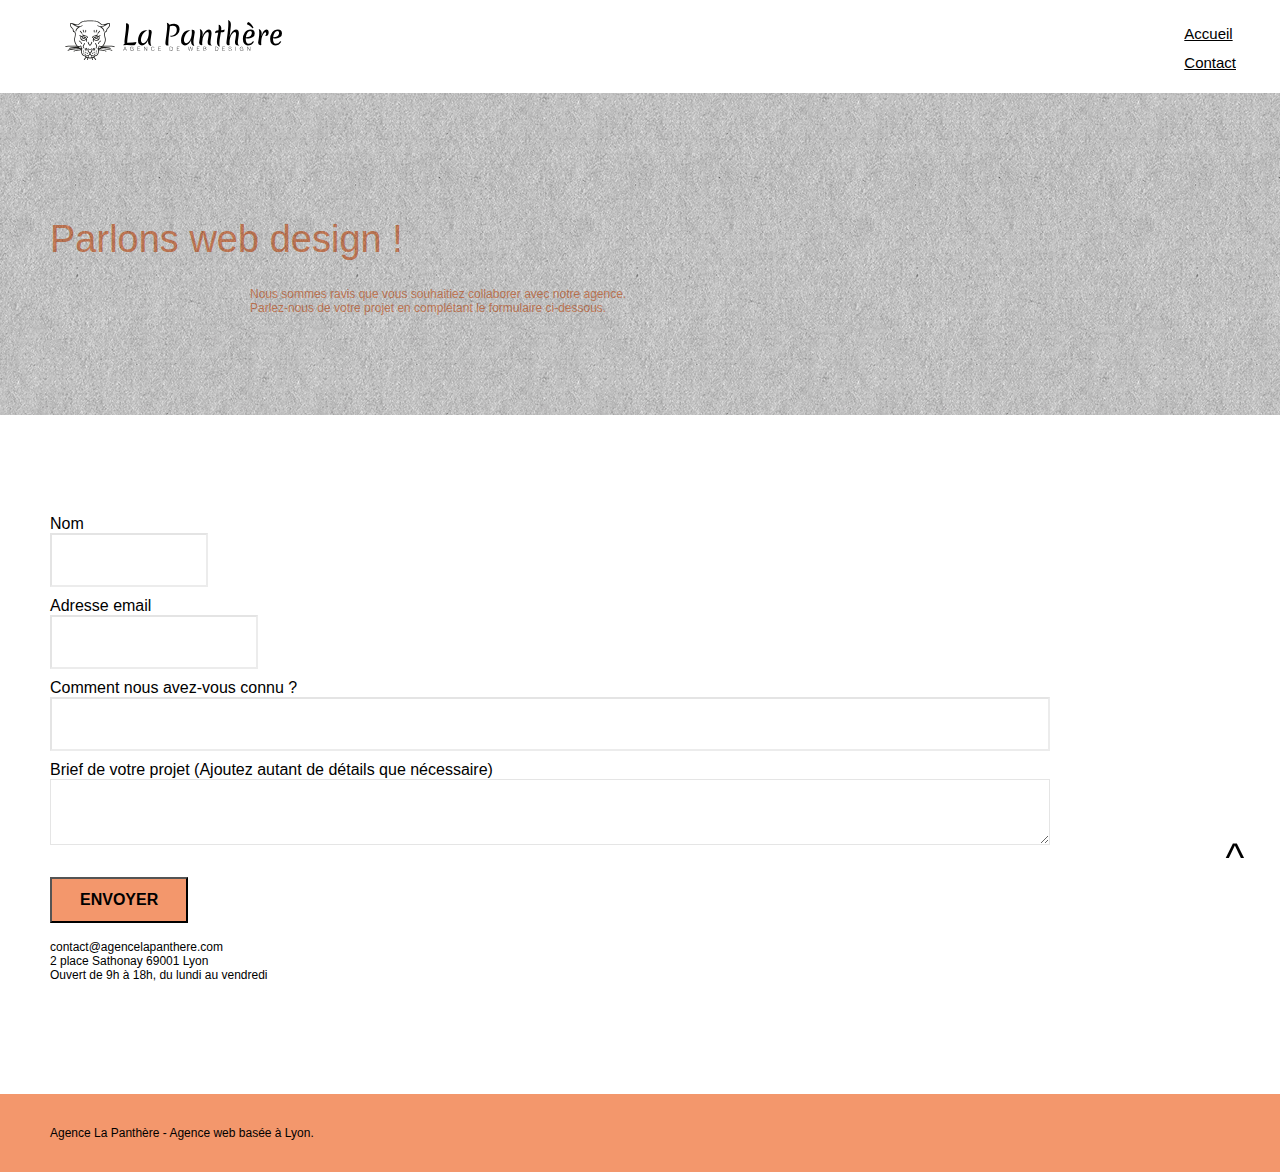
==== contact.html @ d8df53a5 "end maj all files" ====
<!doctype html>
<html lang=fr>
<head>
<meta charset=utf-8>
<meta name=keywords content="seo, site web, site internet, agence design, agence design lyon, création site web, agence web">
<meta name=description content="Contactez l'agence Webdesign La Panthère pour toutes vos demandes de projets Web">
<meta name=viewport content="width=device-width, initial-scale=1.0, viewport-fit=cover">
<link rel="shortcut icon" type=image/png href=favicon.jpg>
<link rel=stylesheet type=text/css href=./css/bootstrap.min.css>
<link rel=stylesheet type=text/css href=style.css>
<link rel=stylesheet type=text/css href=./css/font-awesome.min.css>
<link rel=stylesheet type=text/css href=./css/et-line.min.css>
<script src=./js/jquery-2.1.0.min.js></script>
<script src=./js/bootstrap.min.js></script>
<script src=./js/blocs.min.js></script>
<script src=./js/jqBootstrapValidation.js></script>
<script src=./js/formHandler.js></script>
<title>Entreprise webdesign Lyon - La Panthère - Contact</title>
</head>
<body>
<div class=page-container>
<div class="bloc bgc-white l-bloc" id=bloc-0>
<div class="container bloc-sm">
<nav class="navbar row">
<div class=navbar-header>
<a class=navbar-brand href=index.html><img src=img/agence-la-panthere-monochrome.svg alt="atlanta web design logo" height=40></a>
</div>
<div class="collapse navbar-collapse navbar-1 special-dropdown-nav">
<div class="site-navigation nav navbar-nav">
<p>
<a href=index.html>Accueil</a>
</p>
<p>
<a href=contact.html>Contact</a>
</p>
</div>
</div>
</nav>
</div>
</div>
<div class="bloc bg-dots-bg bg-repeat bgc-atomic-tangerine d-bloc bloc-bg-texture texture-paper" id=bloc-6>
<div class="container bloc-lg">
<div class=row>
<div class=col-sm-12>
<h1 class="text-center hero-bloc-text tc-white">
Parlons web design !
</h1>
<p class="text-center mg-lg tc-white tight-width-whitespace">
Nous sommes ravis que vous souhaitiez collaborer avec notre agence.<br>
Parlez-nous de votre projet en complétant le formulaire ci-dessous.
</p>
</div>
</div>
</div>
</div>
<div class="bloc bgc-white l-bloc" id=bloc-7>
<div class="container bloc-lg">
<div class=row>
<div class=col-sm-6>
<form id=form_1 novalidate data-success-msg="Your message has been sent." data-fail-msg="Sorry it seems that our mail server is not responding, Sorry for the inconvenience!">
<div class=form-group>
<label for=name>
Nom
</label>
<input id=name class=form-control required />
</div>
<div class=form-group>
<label for=email>
Adresse email
</label>
<input id=email class=form-control type=email required />
</div>
<div class=form-group>
<label for=input_504>
Comment nous avez-vous connu ?
</label>
<input class=form-control type=text required id=input_504 />
</div>
<div class=form-group>
<label for=message>
Brief de votre projet (Ajoutez autant de détails que nécessaire)<br>
</label><textarea id=message class=form-control rows=4 cols=50 required></textarea>
</div>
<button class="bloc-button btn btn-lg btn-block cta-hero btn-atomic-tangerine" type=submit>
Envoyer
</button>
</form>
</div>
<div class=col-sm-6>
<p>
contact@agencelapanthere.com<br>2 place Sathonay 69001 Lyon<br>Ouvert de 9h à 18h, du lundi au vendredi<br>
</p>
</div>
</div>
</div>
</div>
<a class="bloc-button btn btn-d scrollToTop" href=#bloc-0> &#94;<span class="fa fa-chevron-up"></span></a>
<div class="bloc bgc-atomic-tangerine d-bloc" id=bloc-8>
<div class="container bloc-sm">
<div class=row>
<div class=col-sm-12>
<p class=text-center>
Agence La Panthère - Agence web basée à Lyon.<br>
</p>
<div class="row row-no-gutters social">
<div class=col-sm-3>
<div class=text-center>
<a class=social title=twitter href=index.html><span class="fa fa-twitter icon-md"></span></a>
</div>
</div>
<div class=col-sm-3>
<div class=text-center>
<a class=social title=facebook href=index.html><span class="fa fa-facebook icon-md"></span></a>
</div>
</div>
<div class=col-sm-3>
<div class=text-center>
<a class=social title=accueil href=index.html><span class="fa fa-dribbble icon-md"></span></a>
</div>
</div>
<div class=col-sm-3>
<div class=text-center>
<a class=social title=instagram href=index.html><span class="fa fa-instagram icon-md"></span></a>
</div>
</div>
</div>
</div>
</div>
</div>
</div>
</div>
</body>
</html>
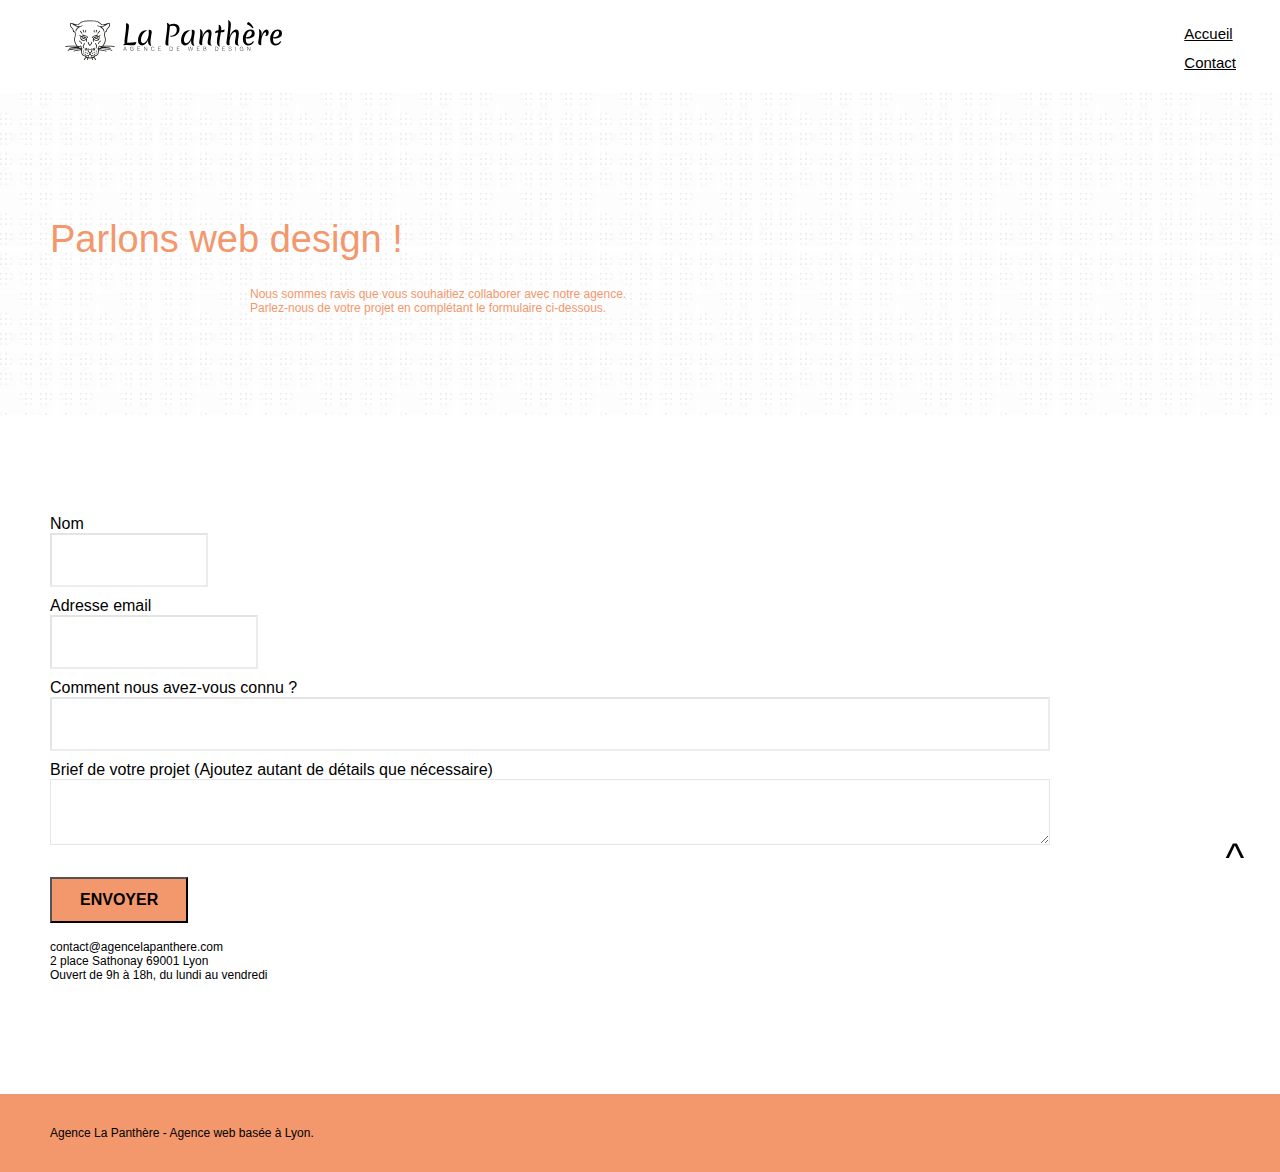
==== commit d36599b4: "fix bg filtre + export code depuis serveur laragon" ====
--- a/contact.html
+++ b/contact.html
@@ -1,133 +1,133 @@
 <!doctype html>
 <html lang=fr>
 <head>
-<meta charset=utf-8>
-<meta name=keywords content="seo, site web, site internet, agence design, agence design lyon, création site web, agence web">
-<meta name=description content="Contactez l'agence Webdesign La Panthère pour toutes vos demandes de projets Web">
-<meta name=viewport content="width=device-width, initial-scale=1.0, viewport-fit=cover">
-<link rel="shortcut icon" type=image/png href=favicon.jpg>
-<link rel=stylesheet type=text/css href=./css/bootstrap.min.css>
-<link rel=stylesheet type=text/css href=style.css>
-<link rel=stylesheet type=text/css href=./css/font-awesome.min.css>
-<link rel=stylesheet type=text/css href=./css/et-line.min.css>
-<script src=./js/jquery-2.1.0.min.js></script>
-<script src=./js/bootstrap.min.js></script>
-<script src=./js/blocs.min.js></script>
-<script src=./js/jqBootstrapValidation.js></script>
-<script src=./js/formHandler.js></script>
-<title>Entreprise webdesign Lyon - La Panthère - Contact</title>
+    <meta charset=utf-8>
+    <meta name=keywords content="seo, site web, site internet, agence design, agence design lyon, création site web, agence web">
+    <meta name=description content="Contactez l'agence Webdesign La Panthère pour toutes vos demandes de projets Web">
+    <meta name=viewport content="width=device-width, initial-scale=1.0, viewport-fit=cover">
+    <link rel="shortcut icon" type=image/png href=favicon.jpg>
+    <link rel=stylesheet type=text/css href=./css/bootstrap.min.css>
+    <link rel=stylesheet type=text/css href=style.css>
+    <link rel=stylesheet type=text/css href=./css/font-awesome.min.css>
+    <link rel=stylesheet type=text/css href=./css/et-line.min.css>
+    <script src=./js/jquery-2.1.0.min.js></script>
+    <script src=./js/bootstrap.min.js></script>
+    <script src=./js/blocs.min.js></script>
+    <script src=./js/jqBootstrapValidation.js></script>
+    <script src=./js/formHandler.js></script>
+    <title>Entreprise webdesign Lyon - La Panthère - Contact</title>
 </head>
 <body>
-<div class=page-container>
-<div class="bloc bgc-white l-bloc" id=bloc-0>
-<div class="container bloc-sm">
-<nav class="navbar row">
-<div class=navbar-header>
-<a class=navbar-brand href=index.html><img src=img/agence-la-panthere-monochrome.svg alt="atlanta web design logo" height=40></a>
-</div>
-<div class="collapse navbar-collapse navbar-1 special-dropdown-nav">
-<div class="site-navigation nav navbar-nav">
-<p>
-<a href=index.html>Accueil</a>
-</p>
-<p>
-<a href=contact.html>Contact</a>
-</p>
-</div>
-</div>
-</nav>
-</div>
-</div>
-<div class="bloc bg-dots-bg bg-repeat bgc-atomic-tangerine d-bloc bloc-bg-texture texture-paper" id=bloc-6>
-<div class="container bloc-lg">
-<div class=row>
-<div class=col-sm-12>
-<h1 class="text-center hero-bloc-text tc-white">
-Parlons web design !
-</h1>
-<p class="text-center mg-lg tc-white tight-width-whitespace">
-Nous sommes ravis que vous souhaitiez collaborer avec notre agence.<br>
-Parlez-nous de votre projet en complétant le formulaire ci-dessous.
-</p>
-</div>
-</div>
-</div>
-</div>
-<div class="bloc bgc-white l-bloc" id=bloc-7>
-<div class="container bloc-lg">
-<div class=row>
-<div class=col-sm-6>
-<form id=form_1 novalidate data-success-msg="Your message has been sent." data-fail-msg="Sorry it seems that our mail server is not responding, Sorry for the inconvenience!">
-<div class=form-group>
-<label for=name>
-Nom
-</label>
-<input id=name class=form-control required />
-</div>
-<div class=form-group>
-<label for=email>
-Adresse email
-</label>
-<input id=email class=form-control type=email required />
-</div>
-<div class=form-group>
-<label for=input_504>
-Comment nous avez-vous connu ?
-</label>
-<input class=form-control type=text required id=input_504 />
-</div>
-<div class=form-group>
-<label for=message>
-Brief de votre projet (Ajoutez autant de détails que nécessaire)<br>
-</label><textarea id=message class=form-control rows=4 cols=50 required></textarea>
-</div>
-<button class="bloc-button btn btn-lg btn-block cta-hero btn-atomic-tangerine" type=submit>
-Envoyer
-</button>
-</form>
-</div>
-<div class=col-sm-6>
-<p>
-contact@agencelapanthere.com<br>2 place Sathonay 69001 Lyon<br>Ouvert de 9h à 18h, du lundi au vendredi<br>
-</p>
-</div>
-</div>
-</div>
-</div>
-<a class="bloc-button btn btn-d scrollToTop" href=#bloc-0> &#94;<span class="fa fa-chevron-up"></span></a>
-<div class="bloc bgc-atomic-tangerine d-bloc" id=bloc-8>
-<div class="container bloc-sm">
-<div class=row>
-<div class=col-sm-12>
-<p class=text-center>
-Agence La Panthère - Agence web basée à Lyon.<br>
-</p>
-<div class="row row-no-gutters social">
-<div class=col-sm-3>
-<div class=text-center>
-<a class=social title=twitter href=index.html><span class="fa fa-twitter icon-md"></span></a>
-</div>
-</div>
-<div class=col-sm-3>
-<div class=text-center>
-<a class=social title=facebook href=index.html><span class="fa fa-facebook icon-md"></span></a>
-</div>
-</div>
-<div class=col-sm-3>
-<div class=text-center>
-<a class=social title=accueil href=index.html><span class="fa fa-dribbble icon-md"></span></a>
-</div>
-</div>
-<div class=col-sm-3>
-<div class=text-center>
-<a class=social title=instagram href=index.html><span class="fa fa-instagram icon-md"></span></a>
-</div>
-</div>
-</div>
-</div>
-</div>
-</div>
-</div>
-</div>
+    <div class=page-container>
+        <div class="bloc bgc-white l-bloc" id=bloc-0>
+            <div class="container bloc-sm">
+                <nav class="navbar row">
+                    <div class=navbar-header>
+                        <a class=navbar-brand href=index.html><img src=img/agence-la-panthere-monochrome.svg alt="atlanta web design logo" height=40></a>
+                    </div>
+                    <div class="collapse navbar-collapse navbar-1 special-dropdown-nav">
+                        <div class="site-navigation nav navbar-nav">
+                            <p>
+                                <a href=index.html>Accueil</a>
+                            </p>
+                            <p>
+                                <a href=contact.html>Contact</a>
+                            </p>
+                        </div>
+                    </div>
+                </nav>
+            </div>
+        </div>
+        <div class="bloc bg-dots-bg bg-repeat bgc-atomic-tangerine d-bloc bloc-bg-texture texture-paper" id=bloc-6>
+            <div class="container bloc-lg">
+                <div class=row>
+                    <div class=col-sm-12>
+                        <h1 class="text-center hero-bloc-text tc-white">
+                            Parlons web design !
+                        </h1>
+                        <p class="text-center mg-lg tc-white tight-width-whitespace">
+                            Nous sommes ravis que vous souhaitiez collaborer avec notre agence.<br>
+                            Parlez-nous de votre projet en complétant le formulaire ci-dessous.
+                        </p>
+                    </div>
+                </div>
+            </div>
+        </div>
+        <div class="bloc bgc-white l-bloc" id=bloc-7>
+            <div class="container bloc-lg">
+                <div class=row>
+                    <div class=col-sm-6>
+                        <form id=form_1 novalidate data-success-msg="Your message has been sent." data-fail-msg="Sorry it seems that our mail server is not responding, Sorry for the inconvenience!">
+                            <div class=form-group>
+                                <label for=name>
+                                    Nom
+                                </label>
+                                <input id=name class=form-control required />
+                            </div>
+                            <div class=form-group>
+                                <label for=email>
+                                    Adresse email
+                                </label>
+                                <input id=email class=form-control type=email required />
+                            </div>
+                            <div class=form-group>
+                                <label for=input_504>
+                                    Comment nous avez-vous connu ?
+                                </label>
+                                <input class=form-control type=text required id=input_504 />
+                            </div>
+                            <div class=form-group>
+                                <label for=message>
+                                    Brief de votre projet (Ajoutez autant de détails que nécessaire)<br>
+                                </label><textarea id=message class=form-control rows=4 cols=50 required></textarea>
+                            </div>
+                            <button class="bloc-button btn btn-lg btn-block cta-hero btn-atomic-tangerine" type=submit>
+                                Envoyer
+                            </button>
+                        </form>
+                    </div>
+                    <div class=col-sm-6>
+                        <p>
+                            contact@agencelapanthere.com<br>2 place Sathonay 69001 Lyon<br>Ouvert de 9h à 18h, du lundi au vendredi<br>
+                        </p>
+                    </div>
+                </div>
+            </div>
+        </div>
+        <a class="bloc-button btn btn-d scrollToTop" href=#bloc-0> &#94;<span class="fa fa-chevron-up"></span></a>
+        <div class="bloc bgc-atomic-tangerine d-bloc" id=bloc-8>
+            <div class="container bloc-sm">
+                <div class=row>
+                    <div class=col-sm-12>
+                        <p class=text-center>
+                            Agence La Panthère - Agence web basée à Lyon.<br>
+                        </p>
+                        <div class="row row-no-gutters social">
+                            <div class=col-sm-3>
+                                <div class=text-center>
+                                    <a class=social title=twitter href=index.html><span class="fa fa-twitter icon-md"></span></a>
+                                </div>
+                            </div>
+                            <div class=col-sm-3>
+                                <div class=text-center>
+                                    <a class=social title=facebook href=index.html><span class="fa fa-facebook icon-md"></span></a>
+                                </div>
+                            </div>
+                            <div class=col-sm-3>
+                                <div class=text-center>
+                                    <a class=social title=accueil href=index.html><span class="fa fa-dribbble icon-md"></span></a>
+                                </div>
+                            </div>
+                            <div class=col-sm-3>
+                                <div class=text-center>
+                                    <a class=social title=instagram href=index.html><span class="fa fa-instagram icon-md"></span></a>
+                                </div>
+                            </div>
+                        </div>
+                    </div>
+                </div>
+            </div>
+        </div>
+    </div>
 </body>
 </html>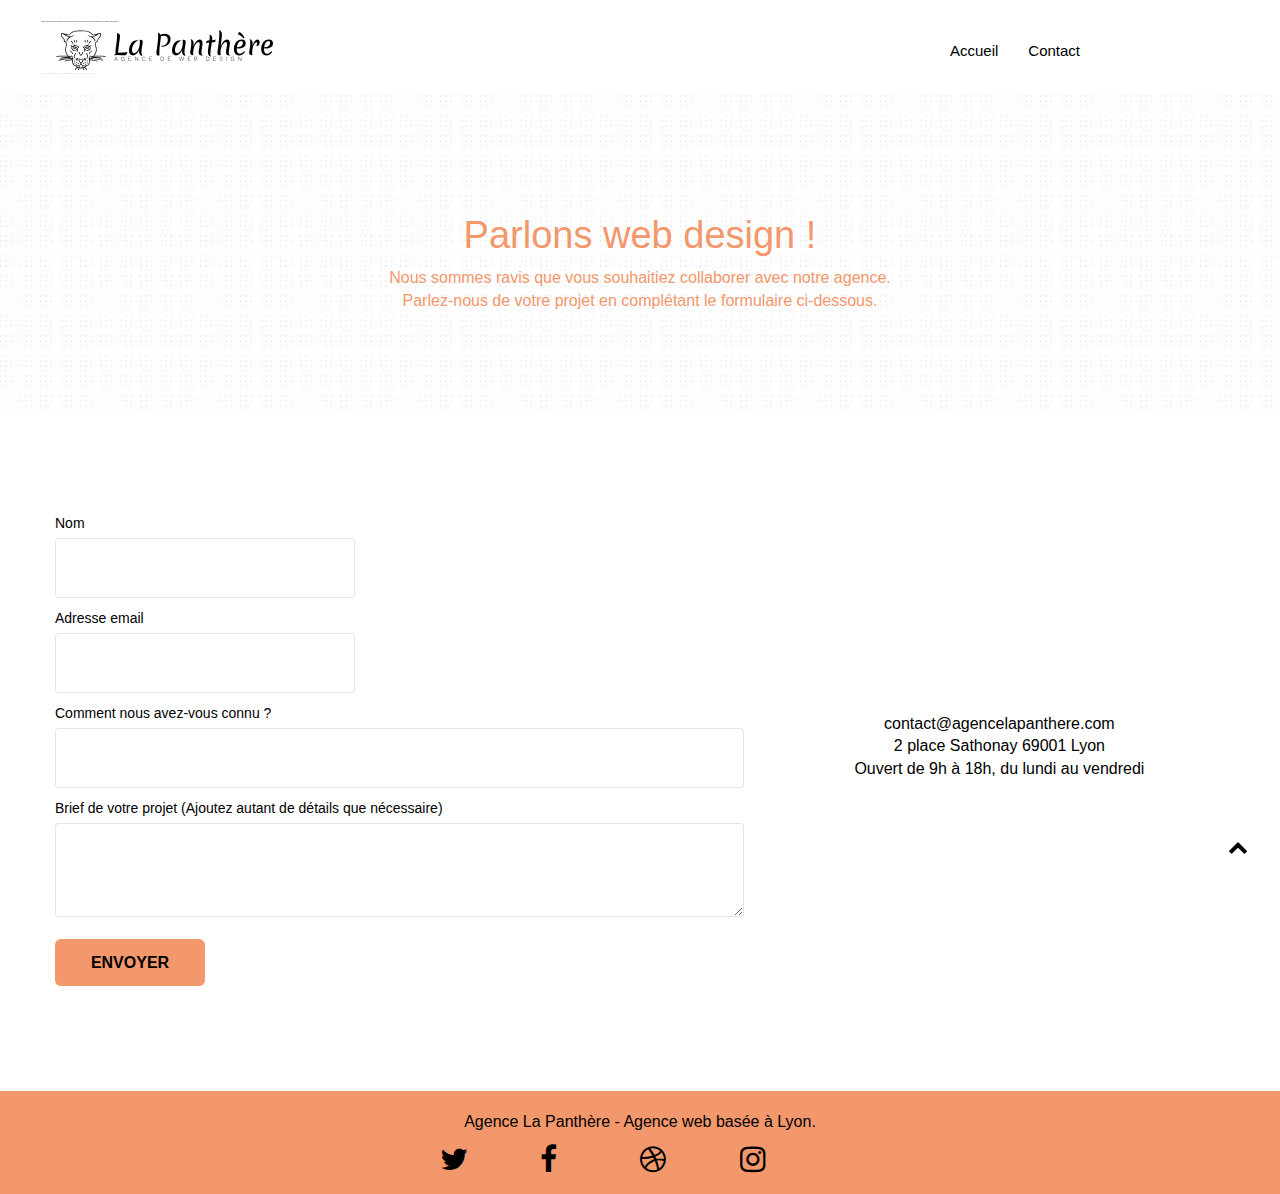
==== commit 009a326f: "fix css responsiv & menu mobile" ====
--- a/contact.html
+++ b/contact.html
@@ -5,16 +5,15 @@
     <meta name=keywords content="seo, site web, site internet, agence design, agence design lyon, création site web, agence web">
     <meta name=description content="Contactez l'agence Webdesign La Panthère pour toutes vos demandes de projets Web">
     <meta name=viewport content="width=device-width, initial-scale=1.0, viewport-fit=cover">
-    <link rel="shortcut icon" type=image/png href=favicon.jpg>
-    <link rel=stylesheet type=text/css href=./css/bootstrap.min.css>
+    <link rel=stylesheet type=text/css href=./css/bootstrap.css>
     <link rel=stylesheet type=text/css href=style.css>
-    <link rel=stylesheet type=text/css href=./css/font-awesome.min.css>
-    <link rel=stylesheet type=text/css href=./css/et-line.min.css>
-    <script src=./js/jquery-2.1.0.min.js></script>
-    <script src=./js/bootstrap.min.js></script>
-    <script src=./js/blocs.min.js></script>
-    <script src=./js/jqBootstrapValidation.js></script>
-    <script src=./js/formHandler.js></script>
+    <link rel=stylesheet type=text/css href=./css/font-awesome.css>
+    <link rel=stylesheet type=text/css href=./css/et-line.css>
+
+    <script src="./js/jquery-2.1.0.js"></script>
+    <script src="./js/jquery.touchSwipe.js"></script>
+    <script src="./js/bootstrap.js"></script>
+    <script src="./js/jqBootstrapValidation.js"></script>
     <title>Entreprise webdesign Lyon - La Panthère - Contact</title>
 </head>
 <body>
@@ -23,17 +22,22 @@
             <div class="container bloc-sm">
                 <nav class="navbar row">
                     <div class=navbar-header>
-                        <a class=navbar-brand href=index.html><img src=img/agence-la-panthere-monochrome.svg alt="atlanta web design logo" height=40></a>
+                        <div class=keywords style=color:#000000;font-size:1px>Contact Agence web à paris, Contact stratégie web, Contact web design, Contact illustrations, Contact design de site web, Contact site web, Contact web, Contact site internet</div>
+                        <a class=navbar-brand href=index.html><img src=img/agence-la-panthere-monochrome.svg alt="paris web design logo agence web meilleure agence" height=40></a>
+                        <div class=keywords style=color:#cccccc;font-size:1px>Agence web à paris, stratégie web, web design, illustrations, design de site web, site web, web, internet, site internet, site</div>
+                        <button id="nav-toggle" type="button" class="ui-navbar-toggle navbar-toggle" data-toggle="collapse" data-target=".navbar-1">
+                            <span class="sr-only">Toggle navigation</span><span class="icon-bar"></span><span class="icon-bar"></span><span class="icon-bar"></span>
+                        </button>
                     </div>
                     <div class="collapse navbar-collapse navbar-1 special-dropdown-nav">
-                        <div class="site-navigation nav navbar-nav">
-                            <p>
-                                <a href=index.html>Accueil</a>
-                            </p>
-                            <p>
-                                <a href=contact.html>Contact</a>
-                            </p>
-                        </div>
+                        <ul class="site-navigation nav navbar-nav">
+                            <li>
+                                <a href="index.html">Accueil</a>
+                            </li>
+                            <li>
+                                <a href="contact.html">Contact</a>
+                            </li>
+                        </ul>
                     </div>
                 </nav>
             </div>
@@ -55,7 +59,7 @@
         </div>
         <div class="bloc bgc-white l-bloc" id=bloc-7>
             <div class="container bloc-lg">
-                <div class=row>
+                <div class="row row-form">
                     <div class=col-sm-6>
                         <form id=form_1 novalidate data-success-msg="Your message has been sent." data-fail-msg="Sorry it seems that our mail server is not responding, Sorry for the inconvenience!">
                             <div class=form-group>
@@ -94,7 +98,8 @@
                 </div>
             </div>
         </div>
-        <a class="bloc-button btn btn-d scrollToTop" href=#bloc-0> &#94;<span class="fa fa-chevron-up"></span></a>
+        
+        <a class="bloc-button btn btn-d scrollToTop" href=#bloc-0><span class="fa fa-chevron-up"></span></a>
         <div class="bloc bgc-atomic-tangerine d-bloc" id=bloc-8>
             <div class="container bloc-sm">
                 <div class=row>
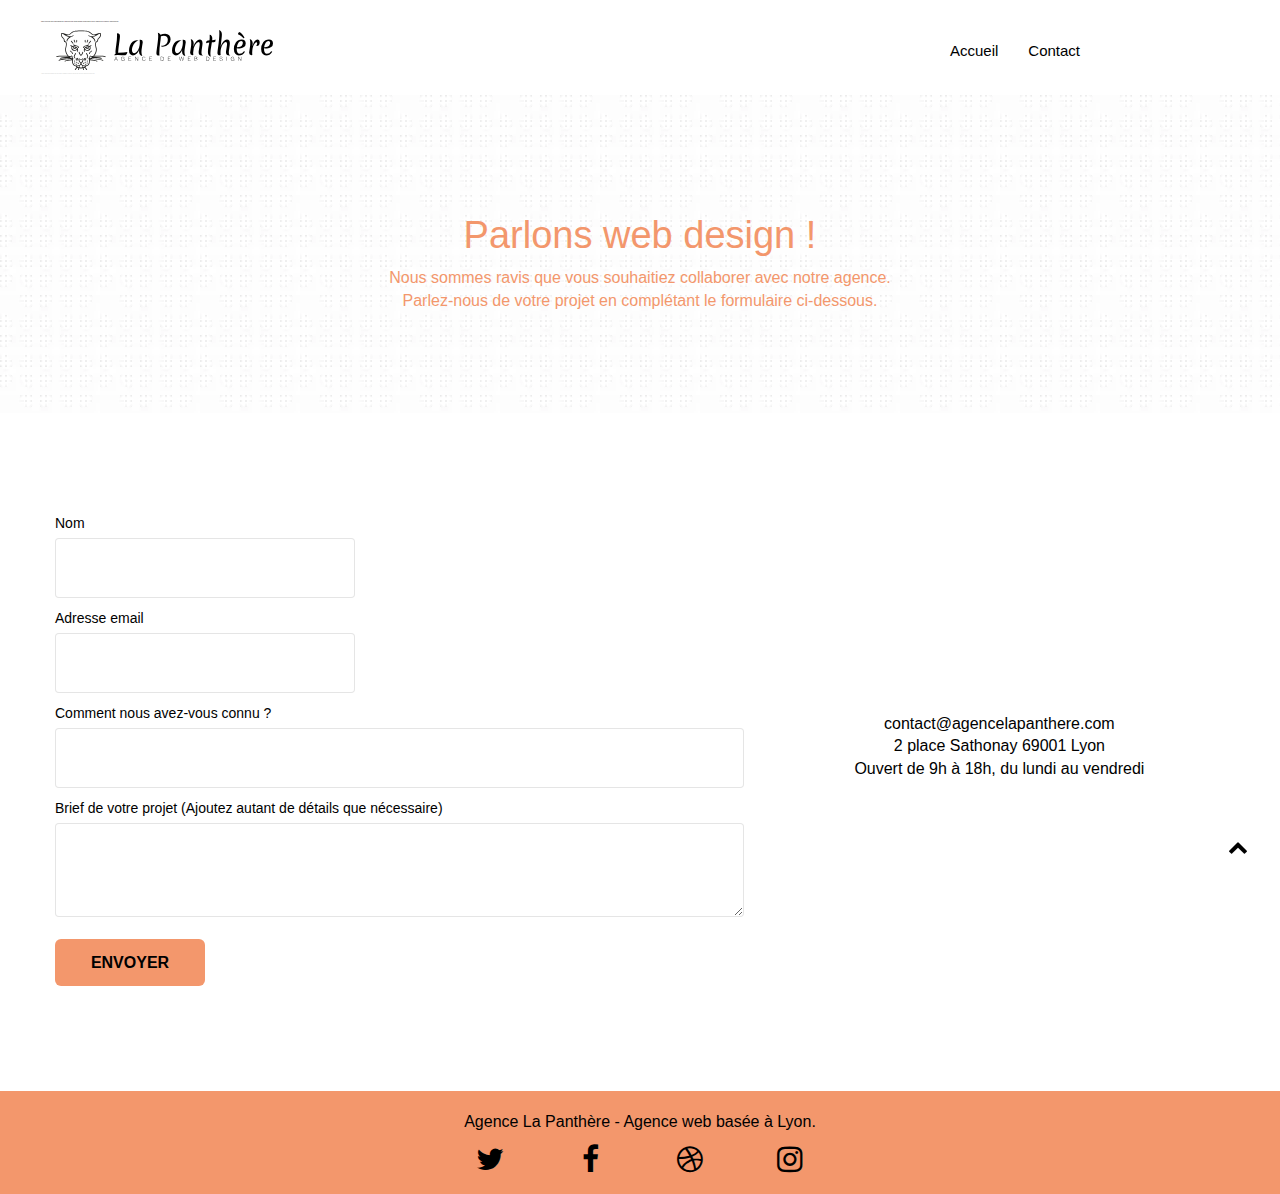
==== commit 63bf7047: "defer javascript files & minification js" ====
--- a/contact.html
+++ b/contact.html
@@ -10,10 +10,10 @@
     <link rel=stylesheet type=text/css href=./css/font-awesome.css>
     <link rel=stylesheet type=text/css href=./css/et-line.css>
 
-    <script src="./js/jquery-2.1.0.js"></script>
-    <script src="./js/jquery.touchSwipe.js"></script>
-    <script src="./js/bootstrap.js"></script>
-    <script src="./js/jqBootstrapValidation.js"></script>
+    <script defer src="./js/jquery-2.1.0.js"></script>
+    <script defer src="./js/jquery.touchSwipe.js"></script>
+    <script defer src="./js/bootstrap.js"></script>
+    <script defer src="./js/jqBootstrapValidation.js"></script>
     <title>Entreprise webdesign Lyon - La Panthère - Contact</title>
 </head>
 <body>
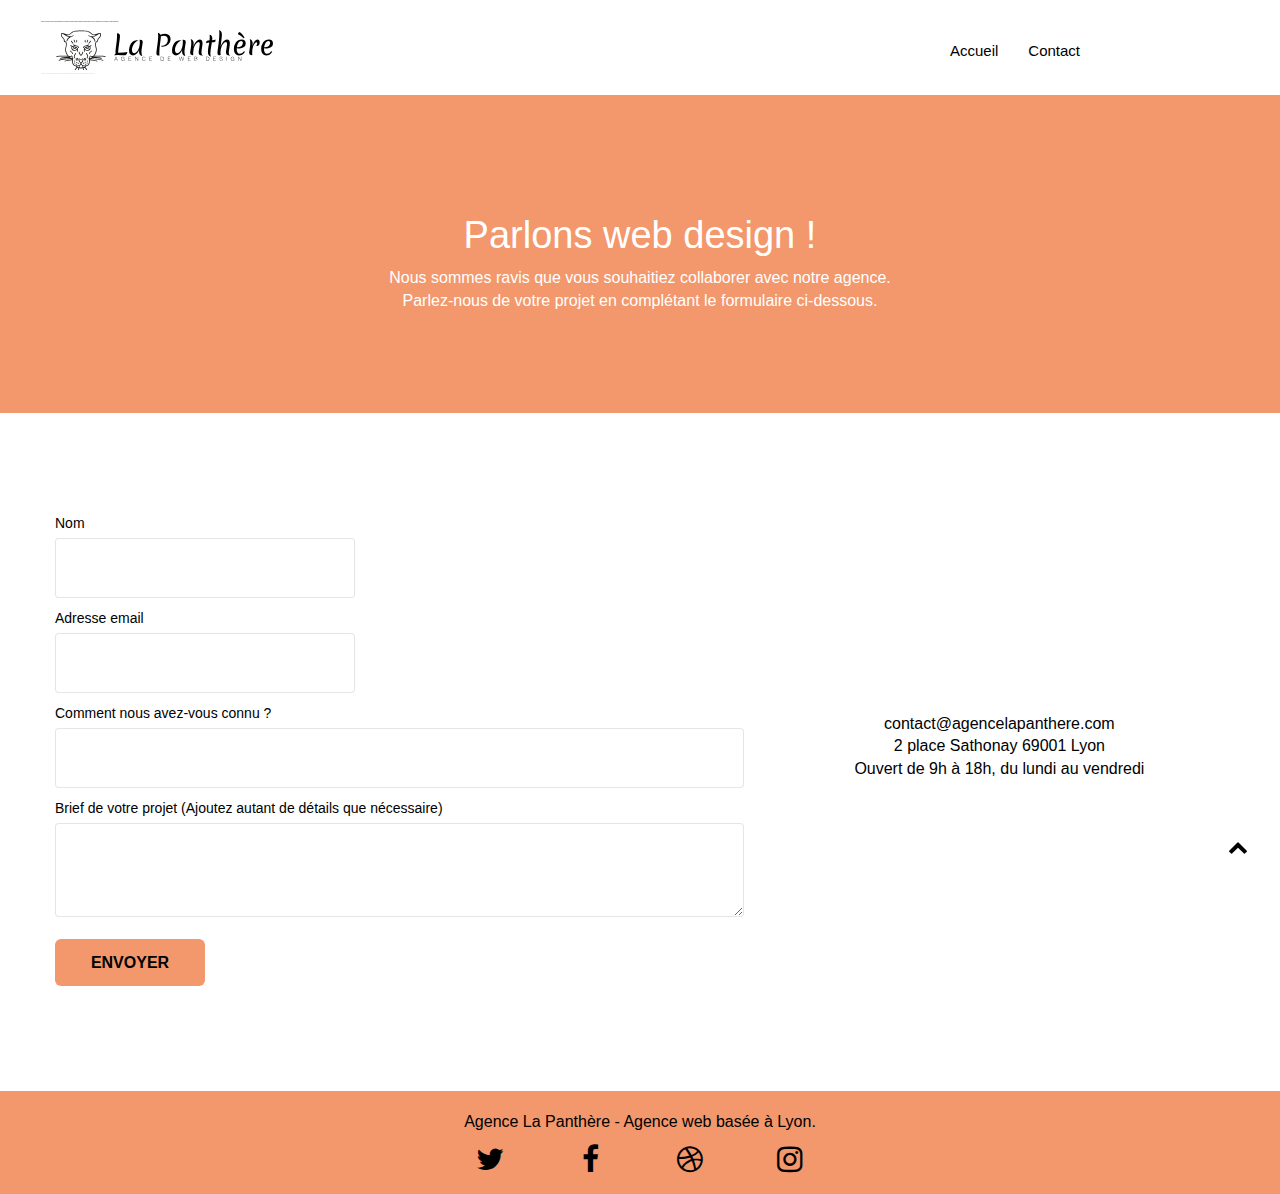
==== commit e4c57958: "fix toggle nav mobile & fichiers minifiés" ====
--- a/contact.html
+++ b/contact.html
@@ -5,15 +5,11 @@
     <meta name=keywords content="seo, site web, site internet, agence design, agence design lyon, création site web, agence web">
     <meta name=description content="Contactez l'agence Webdesign La Panthère pour toutes vos demandes de projets Web">
     <meta name=viewport content="width=device-width, initial-scale=1.0, viewport-fit=cover">
-    <link rel=stylesheet type=text/css href=./css/bootstrap.css>
+    <link rel=stylesheet type=text/css href=./css/bootstrap.min.css>
     <link rel=stylesheet type=text/css href=style.css>
     <link rel=stylesheet type=text/css href=./css/font-awesome.css>
     <link rel=stylesheet type=text/css href=./css/et-line.css>
 
-    <script defer src="./js/jquery-2.1.0.js"></script>
-    <script defer src="./js/jquery.touchSwipe.js"></script>
-    <script defer src="./js/bootstrap.js"></script>
-    <script defer src="./js/jqBootstrapValidation.js"></script>
     <title>Entreprise webdesign Lyon - La Panthère - Contact</title>
 </head>
 <body>
@@ -135,4 +131,8 @@
         </div>
     </div>
 </body>
+<script src="./js/jquery-2.1.0.js"></script>
+<!-- <script async src="./js/jquery.touchSwipe.js"></script> -->
+<script async src="./js/bootstrap.min.js"></script>
+<!-- <script async src="./js/jqBootstrapValidation.js"></script> -->
 </html>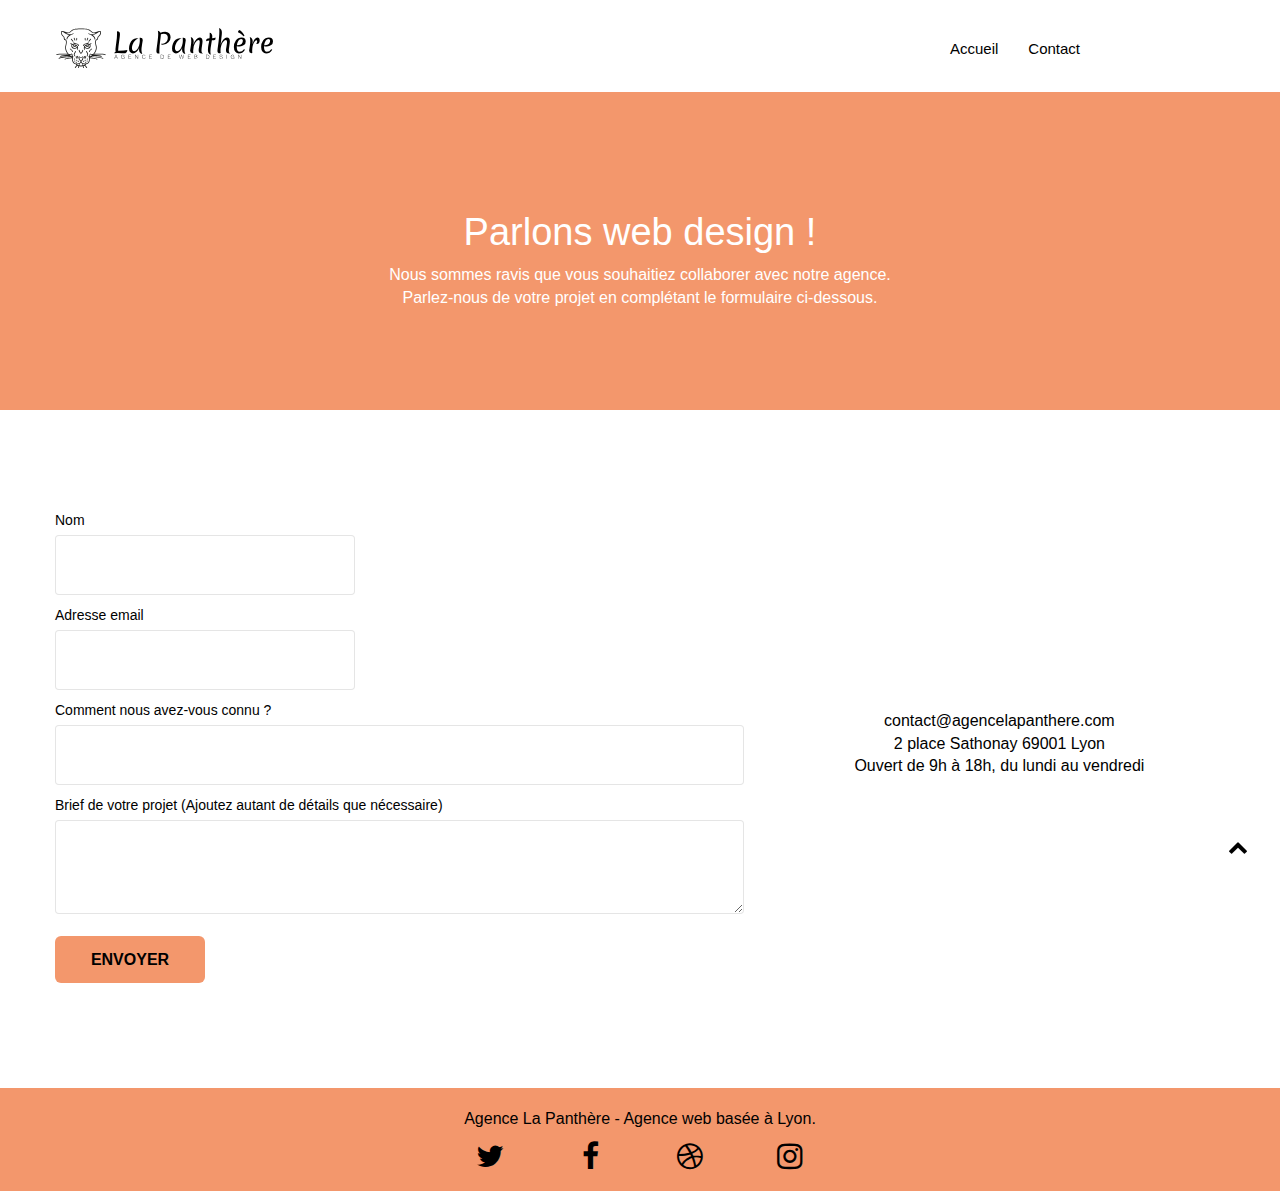
==== commit f001cfa9: "fix contrast & black hat" ====
--- a/contact.html
+++ b/contact.html
@@ -18,9 +18,7 @@
             <div class="container bloc-sm">
                 <nav class="navbar row">
                     <div class=navbar-header>
-                        <div class=keywords style=color:#000000;font-size:1px>Contact Agence web à paris, Contact stratégie web, Contact web design, Contact illustrations, Contact design de site web, Contact site web, Contact web, Contact site internet</div>
                         <a class=navbar-brand href=index.html><img src=img/agence-la-panthere-monochrome.svg alt="paris web design logo agence web meilleure agence" height=40></a>
-                        <div class=keywords style=color:#cccccc;font-size:1px>Agence web à paris, stratégie web, web design, illustrations, design de site web, site web, web, internet, site internet, site</div>
                         <button id="nav-toggle" type="button" class="ui-navbar-toggle navbar-toggle" data-toggle="collapse" data-target=".navbar-1">
                             <span class="sr-only">Toggle navigation</span><span class="icon-bar"></span><span class="icon-bar"></span><span class="icon-bar"></span>
                         </button>
